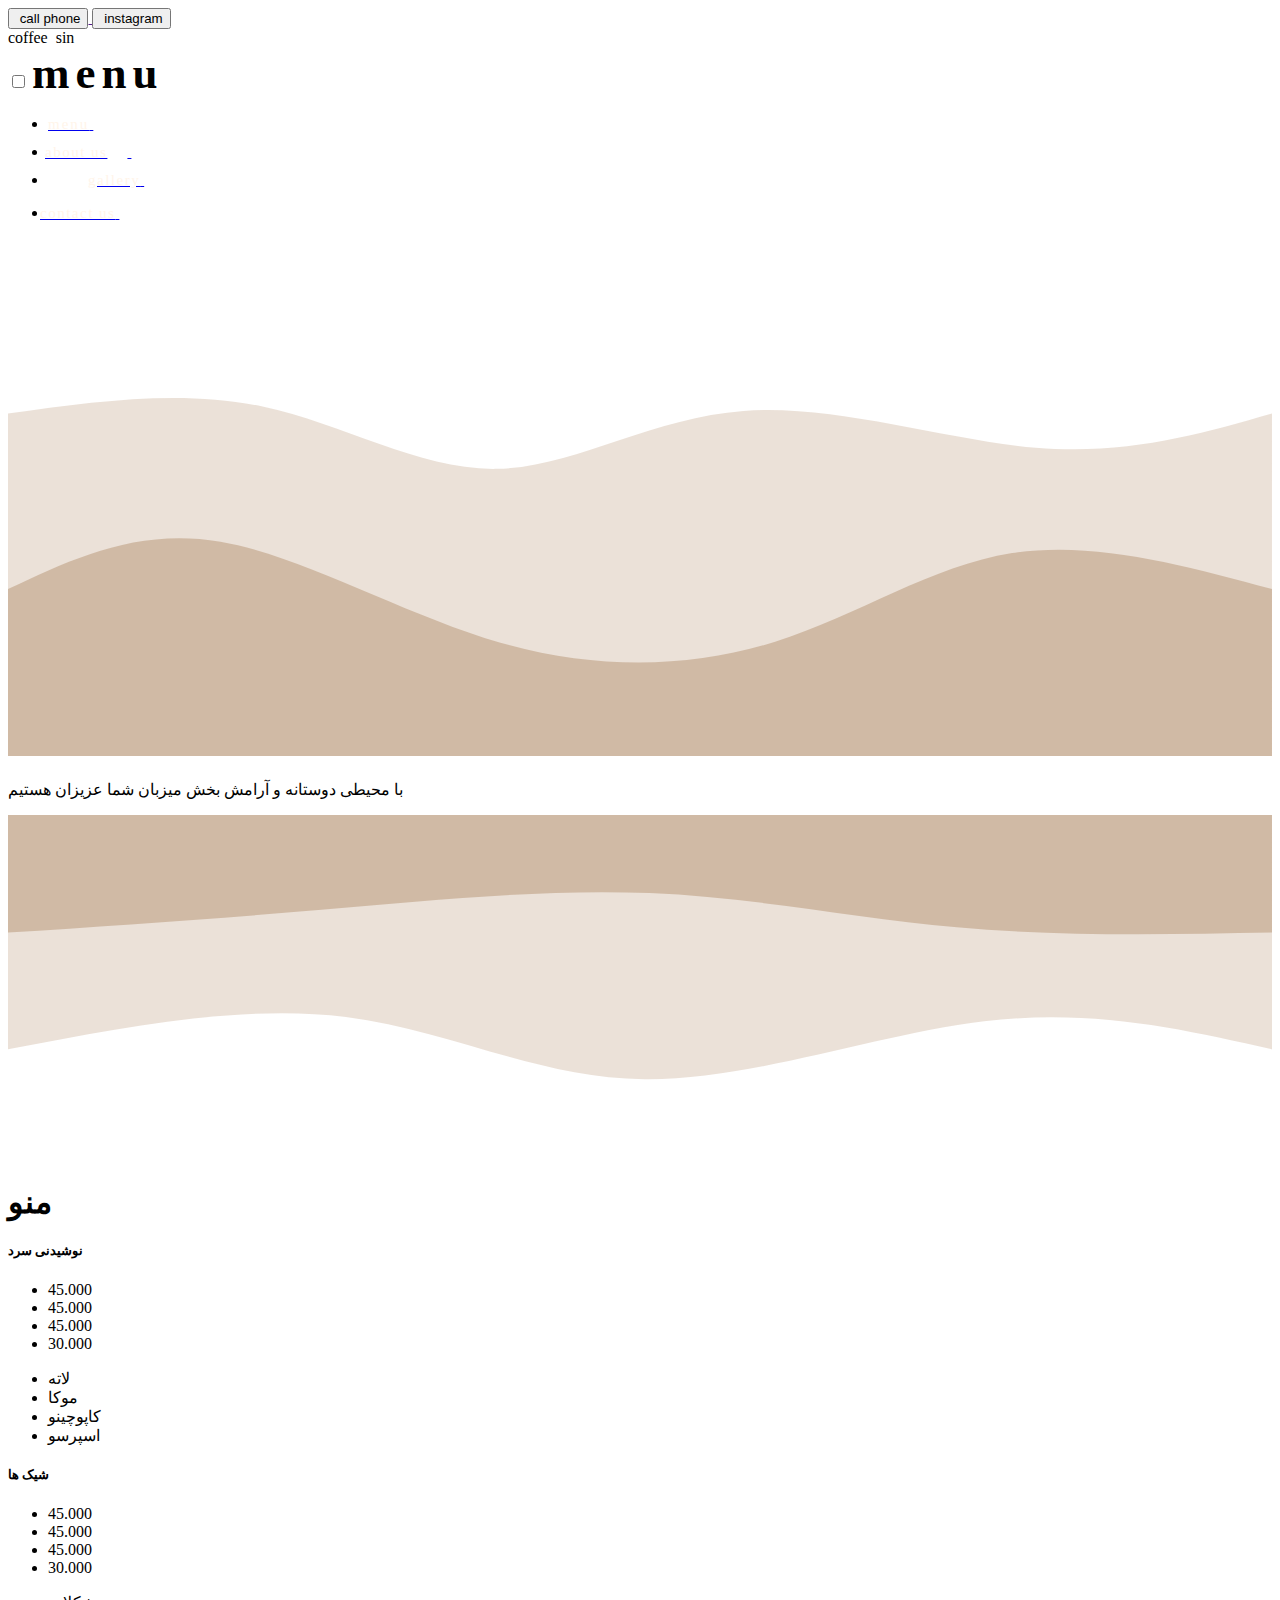
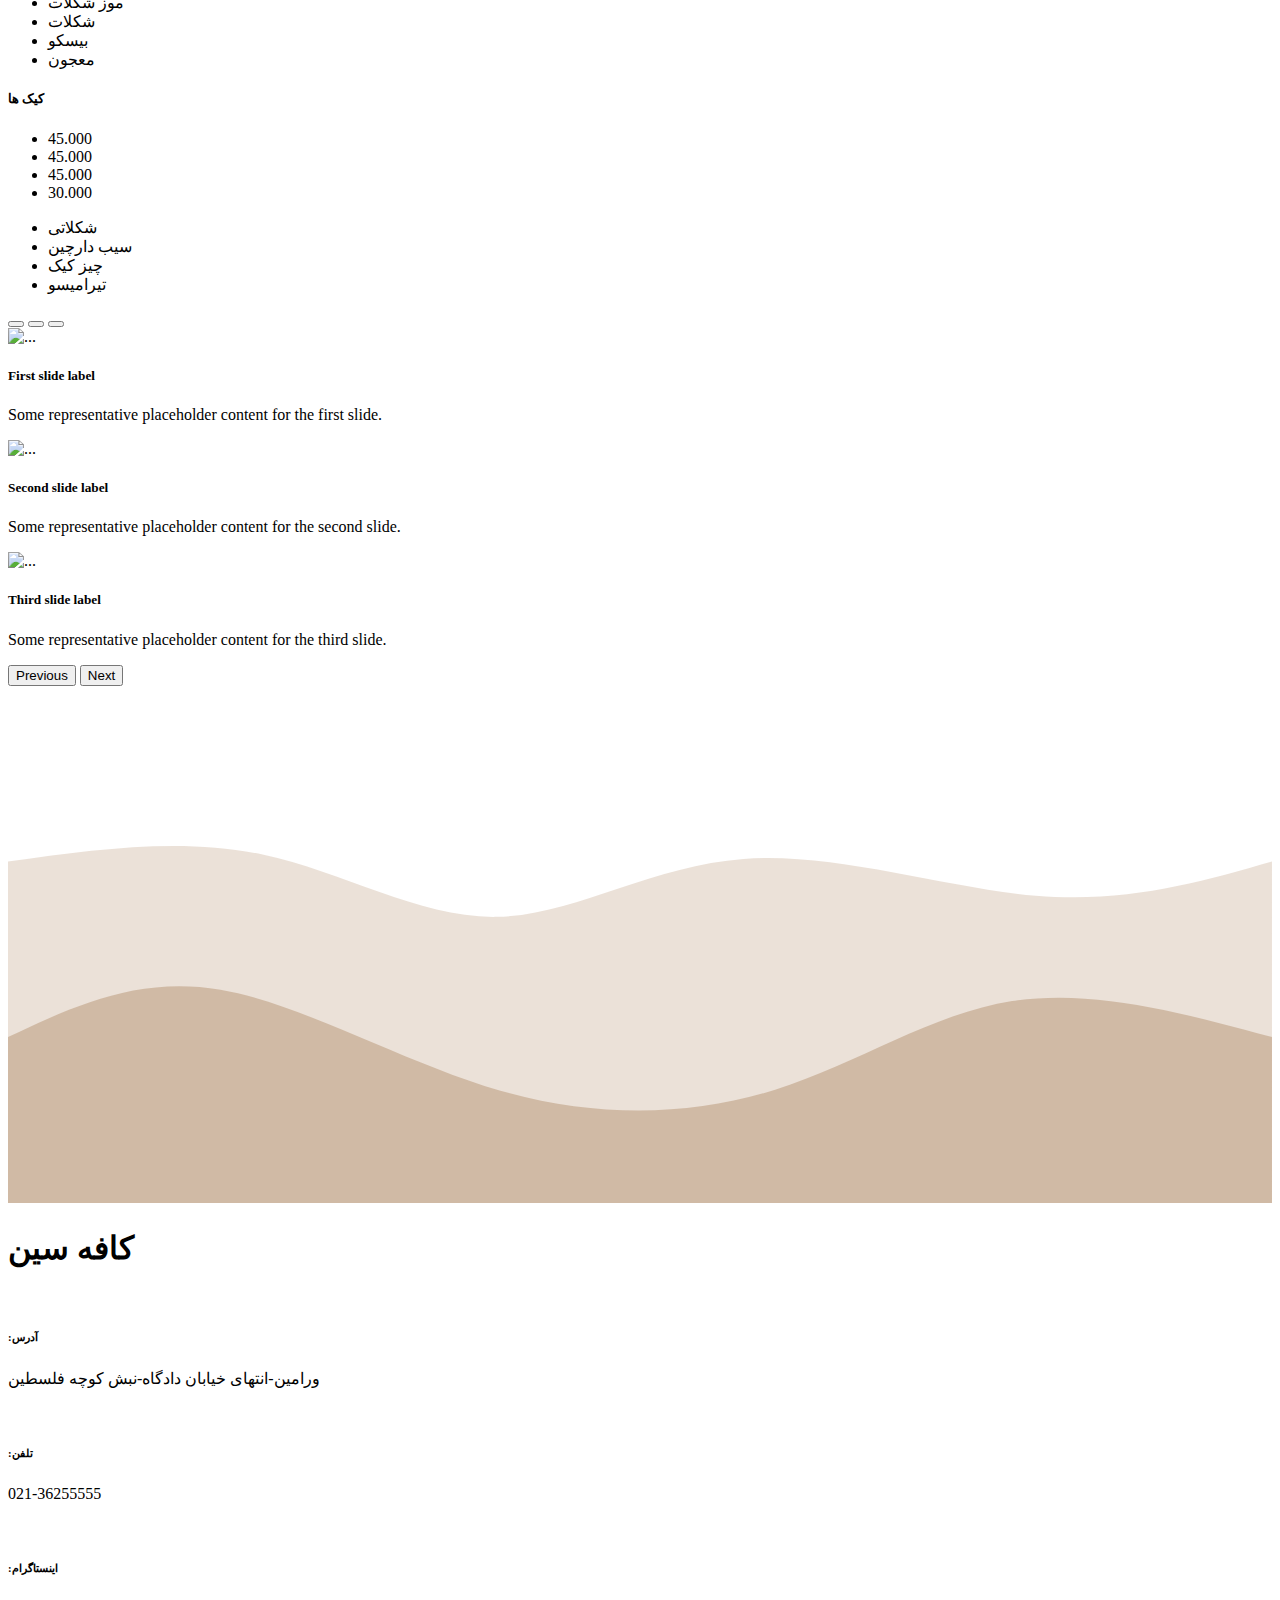
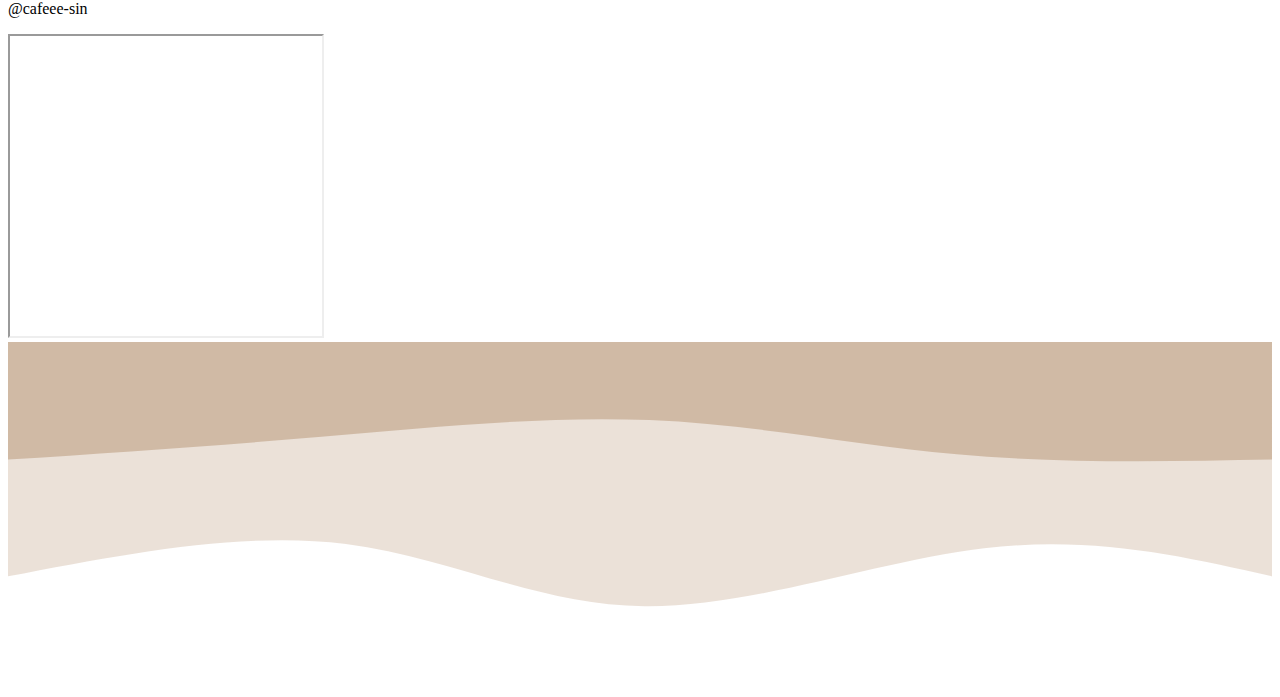
==== index.html @ 9c6b5b94 "Add files via upload" ====
<!DOCTYPE html>
<html lang="fa">
  <head>
    <meta charset="UTF-8" />
    <meta name="viewport" content="width=device-width, initial-scale=1.0" />
    <title>sin-coffe</title>
    <!-- css stylesheets -->
    <link rel="stylesheet" href="css/bs/bootstrap.css" />
    <link rel="stylesheet" href="/css/js/index.js">
    <link rel="stylesheet" href="css/style.css" />
  </head>

  <body>

    <script
      src="https://cdn.jsdelivr.net/npm/bootstrap@5.3.2/dist/js/bootstrap.bundle.min.js"
      integrity="sha384-C6RzsynM9kWDrMNeT87bh95OGNyZPhcTNXj1NW7RuBCsyN/o0jlpcV8Qyq46cDfL"
      crossorigin="anonymous"
    ></script>
    

    <div class="container-fluid bu">
      <div class="container ">
        <a  href="">
           <button class="phone" id="phone-button"> <img src="/icon/phone-call.svg" alt=""> call phone</button> 
          </a>

        

        <a href="https://www.instagram.com/sin_coffeee/?utm_source=ig_web_button_share_sheet&igshid=OGQ5ZDc2ODk2ZA==">
           <button class="instagram"> <img src="/icon/instagram.svg" alt=""> instagram</button>
           </a>
      </div>
    </div>


    <header>
    
      <!-- ///////////////////////// -->

      <div class="parsa">
        <div class="sign">
          <span class="fast-flicker">c</span>offee &nbsp<span class="flicker"
            >s</span
          >in
        </div>
      </div>

      <!-- //////////////////////////// -->
     
      <div>
        <nav class="nav">
          <input id="menu" type="checkbox" />
          <label
            style="
              top: 60px;
              width: 170px;
              height: 170px;
              letter-spacing: 6px;
              font-family: parsa;
              font-size: 45px;
              color: black;
              font-weight: bold;
            "
            for="menu"
            >menu</label
          >
          <ul class="menu">
            <li>
              <a style="width: 65px; height: 65px" href="#menuu">
                <span
                  style="
                    font-family: parsa;
                    font-size: 15px;
                    color: #fff5ea;
                    letter-spacing: 2px;
                  "
                  >menu</span
                >
                <img
                  style="width: 60%"
                  src="/icon/coffee-cup-coffee-svgrepo-com.svg"
                  alt=""
                />
              </a>
            </li>
            <li style="padding-right: 20px; padding-top: 10px">
              <a style="width: 65px; height: 65px" href="#about-us">
                <span
                  style="
                    bottom: 65px;
                    padding-right: 20px;
                    font-family: parsa;
                    font-size: 15px;
                    color: #fff5ea;
                    letter-spacing: 1.5px;
                    margin-left: -3px;
                  "
                >
                  about us</span
                >
                <img
                  style="width: 60%"
                  src="/icon/about-us-svgrepo-com.svg"
                  alt=""
                />
              </a>
            </li>
            <li style="padding-left: 20px; padding-top: 10px">
              <a style="width: 65px; height: 65px" href="#carousell">
                <span
                  style="
                    bottom: 65px;
                    padding-left: 20px;
                    font-family: parsa;
                    font-size: 15px;
                    color: #fff5ea;
                    letter-spacing: 1.5px;
                  "
                  >gallery</span
                >
                <img
                  style="width: 60%"
                  src="/icon/gallery-favourite-svgrepo-com.svg"
                  alt=""
                />
              </a>
            </li>
            <li style="padding-top: 15px">
              <a style="width: 65px; height: 65px" href="#location">
                <span
                  style="
                    bottom: 75px;
                    font-family: parsa;
                    font-size: 15px;
                    color: #fff5ea;
                    letter-spacing: 1.5px;
                    margin-left: -8px;
                  "
                  >contact us</span
                >
                <img
                  style="width: 60%"
                  src="/icon/location-pin-svgrepo-com.svg"
                  alt=""
                />
              </a>
            </li>
          </ul>
        </nav>
      </div>
    
    </header>

    <!-- ===================== section ========================= -->

    <div class="svgg">
      <svg
        width="100%"
        height="100%"
        id="svg"
        viewBox="0 0 1440 590"
        xmlns="http://www.w3.org/2000/svg"
        class="transition duration-300 ease-in-out delay-150"
      >
        <path
          d="M 0,600 C 0,600 0,200 0,200 C 98.62200956937798,186.1818181818182 197.24401913875596,172.36363636363635 290,192 C 382.75598086124404,211.63636363636365 469.6459330143541,264.7272727272727 557,263 C 644.3540669856459,261.2727272727273 732.1722488038276,204.72727272727275 838,197 C 943.8277511961724,189.27272727272725 1067.6650717703349,230.36363636363637 1171,239 C 1274.3349282296651,247.63636363636363 1357.1674641148325,223.8181818181818 1440,200 C 1440,200 1440,600 1440,600 Z"
          stroke="none"
          stroke-width="0"
          fill="#bc9c7d90"
          fill-opacity="0.53"
          class="transition-all duration-300 ease-in-out delay-150 path-0"
        ></path>
        <path
          d="M 0,600 C 0,600 0,400 0,400 C 73.96172248803828,364.9952153110048 147.92344497607655,329.99043062200957 242,346 C 336.07655502392345,362.00956937799043 450.26794258373207,429.0334928229665 561,461 C 671.7320574162679,492.9665071770335 779.0047846889953,489.87559808612446 874,460 C 968.9952153110047,430.12440191387554 1051.712918660287,373.46411483253587 1144,359 C 1236.287081339713,344.53588516746413 1338.1435406698565,372.26794258373207 1440,400 C 1440,400 1440,600 1440,600 Z"
          stroke="none"
          stroke-width="0"
          fill="#bc9c7d90"
          fill-opacity="1"
          class="transition-all duration-300 ease-in-out delay-150 path-1"
        ></path>
      </svg>
    </div>

    <div class="container-fluid" id="about-us">
      <div class="row">
        <div class="back">
          <h2 class="fw-bold"></h2>
          <p>با محیطی دوستانه و آرامش بخش میزبان شما عزیزان هستیم</p>
        </div>
      </div>
    </div>

    <div>
      <svg
        width="100%"
        height="100%"
        id="svg"
        viewBox="0 0 1440 390"
        xmlns="http://www.w3.org/2000/svg"
        class="transition duration-300 ease-in-out delay-150"
      >
        <path
          d="M 0,400 C 0,400 0,133 0,133 C 102.67857142857142,156.32142857142856 205.35714285714283,179.64285714285714 328,165 C 450.64285714285717,150.35714285714286 593.25,97.75 715,99 C 836.75,100.25 937.6428571428571,155.35714285714286 1055,170 C 1172.357142857143,184.64285714285714 1306.1785714285716,158.82142857142856 1440,133 C 1440,133 1440,400 1440,400 Z"
          stroke="none"
          stroke-width="0"
          fill="#bc9c7d90"
          fill-opacity="0.53"
          class="transition-all duration-300 ease-in-out delay-150 path-0"
          transform="rotate(-180 720 200)"
        ></path>
        <path
          d="M 0,400 C 0,400 0,266 0,266 C 121.14285714285711,263.7142857142857 242.28571428571422,261.42857142857144 359,272 C 475.7142857142858,282.57142857142856 588.0000000000002,306 709,311 C 829.9999999999998,316 959.7142857142856,302.57142857142856 1083,292 C 1206.2857142857144,281.42857142857144 1323.1428571428573,273.7142857142857 1440,266 C 1440,266 1440,400 1440,400 Z"
          stroke="none"
          stroke-width="0"
          fill="#bc9c7d90"
          fill-opacity="1"
          class="transition-all duration-300 ease-in-out delay-150 path-1"
          transform="rotate(-180 720 200)"
        ></path>
      </svg>
    </div>

    <!-- ===================== end section ========================= -->

    <!-- ===================== menu ========================= -->

    <div class="container" id="menuu">
      <div class="row listt">
        <h1 class="fw-bold pt-5 pb-3">منو</h1>
        <div class="col-md-4 align-content-center">
          <h5 class="fw-bold pt-5">نوشیدنی سرد</h5>

          <div class="col-md-4 ull">
            <ul class="pe-5 ">
              <li>45.000</li>
              <li>45.000</li>
              <li>45.000</li>
              <li>30.000</li>
            </ul>

            <ul class="pe-5">
              <li>لاته</li>
              <li>موکا</li>
              <li>کاپوچینو</li>
              <li>اسپرسو</li>
            </ul>
          </div>
        </div>
        <div class="col-md-4">
          <h5 class="fw-bold pt-5">شیک ها</h5>
          <div class="col-md-4 ull">
            <ul class="pe-5">
              <li>45.000</li>
              <li>45.000</li>
              <li>45.000</li>
              <li>30.000</li>
            </ul>

            <ul class="pe-5">
              <li>موز شکلات</li>
              <li>شکلات</li>
              <li>بیسکو</li>
              <li>معجون</li>
            </ul>
          </div>
        </div>
        <div class="col-md-4">
          <h5 class="fw-bold pt-5">کیک ها </h5>
          <div class="col-md-4 ull">
            <ul class="pe-5">
              <li>45.000</li>
              <li>45.000</li>
              <li>45.000</li>
              <li>30.000</li>
            </ul>

            <ul class="pe-5">
              <li>شکلاتی</li>
              <li>سیب دارچین</li>
              <li>چیز کیک</li>
              <li>تیرامیسو</li>
            </ul>
          </div>
        </div>
      </div>
    </div>
    
    <!-- ===================== end menu ========================= -->

    <!-- ===================== gallery ========================= -->
    
    <div class="carousell" id="carousell">
      <div
        id="carouselExampleCaptions"
        class="carousel slide"
        data-bs-ride="carousel"
      >
        <div class="carousel-indicators">
          <button
            type="button"
            data-bs-target="#carouselExampleCaptions"
            data-bs-slide-to="0"
            class="active"
            aria-current="true"
            aria-label="Slide 1"
          ></button>
          <button
            type="button"
            data-bs-target="#carouselExampleCaptions"
            data-bs-slide-to="1"
            aria-label="Slide 2"
          ></button>
          <button
            type="button"
            data-bs-target="#carouselExampleCaptions"
            data-bs-slide-to="2"
            aria-label="Slide 3"
          ></button>
        </div>
        <div class="container">
          <div class="carousel-inner borderr">
            <div class="carousel-item active">
              <img
                src="/imag/photo_5996654380176227893_y.jpg"
                class="d-block w-100"
                alt="..."
              />
              <div class="carousel-caption d-none d-md-block">
                <h5>First slide label</h5>
                <p>
                  Some representative placeholder content for the first slide.
                </p>
              </div>
            </div>
            <div class="carousel-item">
              <img
                src="/imag/photo_5996654380176227894_y.jpg"
                class="d-block w-100"
                alt="..."
              />
              <div class="carousel-caption d-none d-md-block">
                <h5>Second slide label</h5>
                <p>
                  Some representative placeholder content for the second slide.
                </p>
              </div>
            </div>
            <div class="carousel-item">
              <img
                src="/imag/photo_5996654380176227897_y.jpg"
                class="d-block w-100"
                alt="..."
              />
              <div class="carousel-caption d-none d-md-block">
                <h5>Third slide label</h5>
                <p>
                  Some representative placeholder content for the third slide.
                </p>
              </div>
            </div>
          </div>
        </div>
        <button
          class="carousel-control-prev"
          type="button"
          data-bs-target="#carouselExampleCaptions"
          data-bs-slide="prev"
        >
          <span class="carousel-control-prev-icon" aria-hidden="true"></span>
          <span class="visually-hidden">Previous</span>
        </button>
        <button
          class="carousel-control-next"
          type="button"
          data-bs-target="#carouselExampleCaptions"
          data-bs-slide="next"
        >
          <span class="carousel-control-next-icon" aria-hidden="true"></span>
          <span class="visually-hidden">Next</span>
        </button>
      </div>
    </div>
    
    <!-- ===================== end gallery ========================= -->

    <!-- ===================== footer ========================= -->

    <div class="svgg">
      <svg
        width="100%"
        height="100%"
        id="svg"
        viewBox="0 0 1440 590"
        xmlns="http://www.w3.org/2000/svg"
        class="transition duration-300 ease-in-out delay-150"
      >
        <path
          d="M 0,600 C 0,600 0,200 0,200 C 98.62200956937798,186.1818181818182 197.24401913875596,172.36363636363635 290,192 C 382.75598086124404,211.63636363636365 469.6459330143541,264.7272727272727 557,263 C 644.3540669856459,261.2727272727273 732.1722488038276,204.72727272727275 838,197 C 943.8277511961724,189.27272727272725 1067.6650717703349,230.36363636363637 1171,239 C 1274.3349282296651,247.63636363636363 1357.1674641148325,223.8181818181818 1440,200 C 1440,200 1440,600 1440,600 Z"
          stroke="none"
          stroke-width="0"
          fill="#bc9c7d90"
          fill-opacity="0.53"
          class="transition-all duration-300 ease-in-out delay-150 path-0"
        ></path>
        <path
          d="M 0,600 C 0,600 0,400 0,400 C 73.96172248803828,364.9952153110048 147.92344497607655,329.99043062200957 242,346 C 336.07655502392345,362.00956937799043 450.26794258373207,429.0334928229665 561,461 C 671.7320574162679,492.9665071770335 779.0047846889953,489.87559808612446 874,460 C 968.9952153110047,430.12440191387554 1051.712918660287,373.46411483253587 1144,359 C 1236.287081339713,344.53588516746413 1338.1435406698565,372.26794258373207 1440,400 C 1440,400 1440,600 1440,600 Z"
          stroke="none"
          stroke-width="0"
          fill="#bc9c7d90"
          fill-opacity="1"
          class="transition-all duration-300 ease-in-out delay-150 path-1"
        ></path>
      </svg>
    </div>

    <div class="container-fluid background" id="location">
      <div class="row">
        <div class="col-md-6 footerr">
          <h1 class="fw-bold">کافه سین</h1>
          <div>
            <img src="" alt="" />
            <h6>:آدرس</h6>
            <p>ورامین-انتهای خیابان دادگاه-نبش کوچه فلسطین</p>
          </div>
          <div>
            <img src="" alt="" />
            <h6>:تلفن</h6>
            <p>021-36255555</p>
          </div>
          <div>
            <img src="" alt="" />
            <h6>:اینستاگرام</h6>
            <p>@cafeee-sin</p>
          </div>
        </div>

        <div class="col-md-6 w-25">
          <iframe
            src="https://www.google.com/maps/embed?pb=!1m10!1m8!1m3!1d203.45033863235275!2d51.64194837364539!3d35.32572014087589!3m2!1i1024!2i768!4f13.1!5e0!3m2!1sen!2sfr!4v1701719964010!5m2!1sen!2sfr"
            width="300"
            height="300"
            style="padding-left: 12px"
            style="border: 0"
            allowfullscreen=""
            loading="lazy"
            referrerpolicy="no-referrer-when-downgrade"
          ></iframe>
        </div>
      </div>
    </div>

    <div>
      <svg
        width="100%"
        height="100%"
        id="svg"
        viewBox="0 0 1440 390"
        xmlns="http://www.w3.org/2000/svg"
        class="transition duration-300 ease-in-out delay-150"
      >
        <path
          d="M 0,400 C 0,400 0,133 0,133 C 102.67857142857142,156.32142857142856 205.35714285714283,179.64285714285714 328,165 C 450.64285714285717,150.35714285714286 593.25,97.75 715,99 C 836.75,100.25 937.6428571428571,155.35714285714286 1055,170 C 1172.357142857143,184.64285714285714 1306.1785714285716,158.82142857142856 1440,133 C 1440,133 1440,400 1440,400 Z"
          stroke="none"
          stroke-width="0"
          fill="#bc9c7d90"
          fill-opacity="0.53"
          class="transition-all duration-300 ease-in-out delay-150 path-0"
          transform="rotate(-180 720 200)"
        ></path>
        <path
          d="M 0,400 C 0,400 0,266 0,266 C 121.14285714285711,263.7142857142857 242.28571428571422,261.42857142857144 359,272 C 475.7142857142858,282.57142857142856 588.0000000000002,306 709,311 C 829.9999999999998,316 959.7142857142856,302.57142857142856 1083,292 C 1206.2857142857144,281.42857142857144 1323.1428571428573,273.7142857142857 1440,266 C 1440,266 1440,400 1440,400 Z"
          stroke="none"
          stroke-width="0"
          fill="#bc9c7d90"
          fill-opacity="1"
          class="transition-all duration-300 ease-in-out delay-150 path-1"
          transform="rotate(-180 720 200)"
        ></path>
      </svg>
    </div>

    <!-- ===================== footer ========================= -->

  </body>
</html>
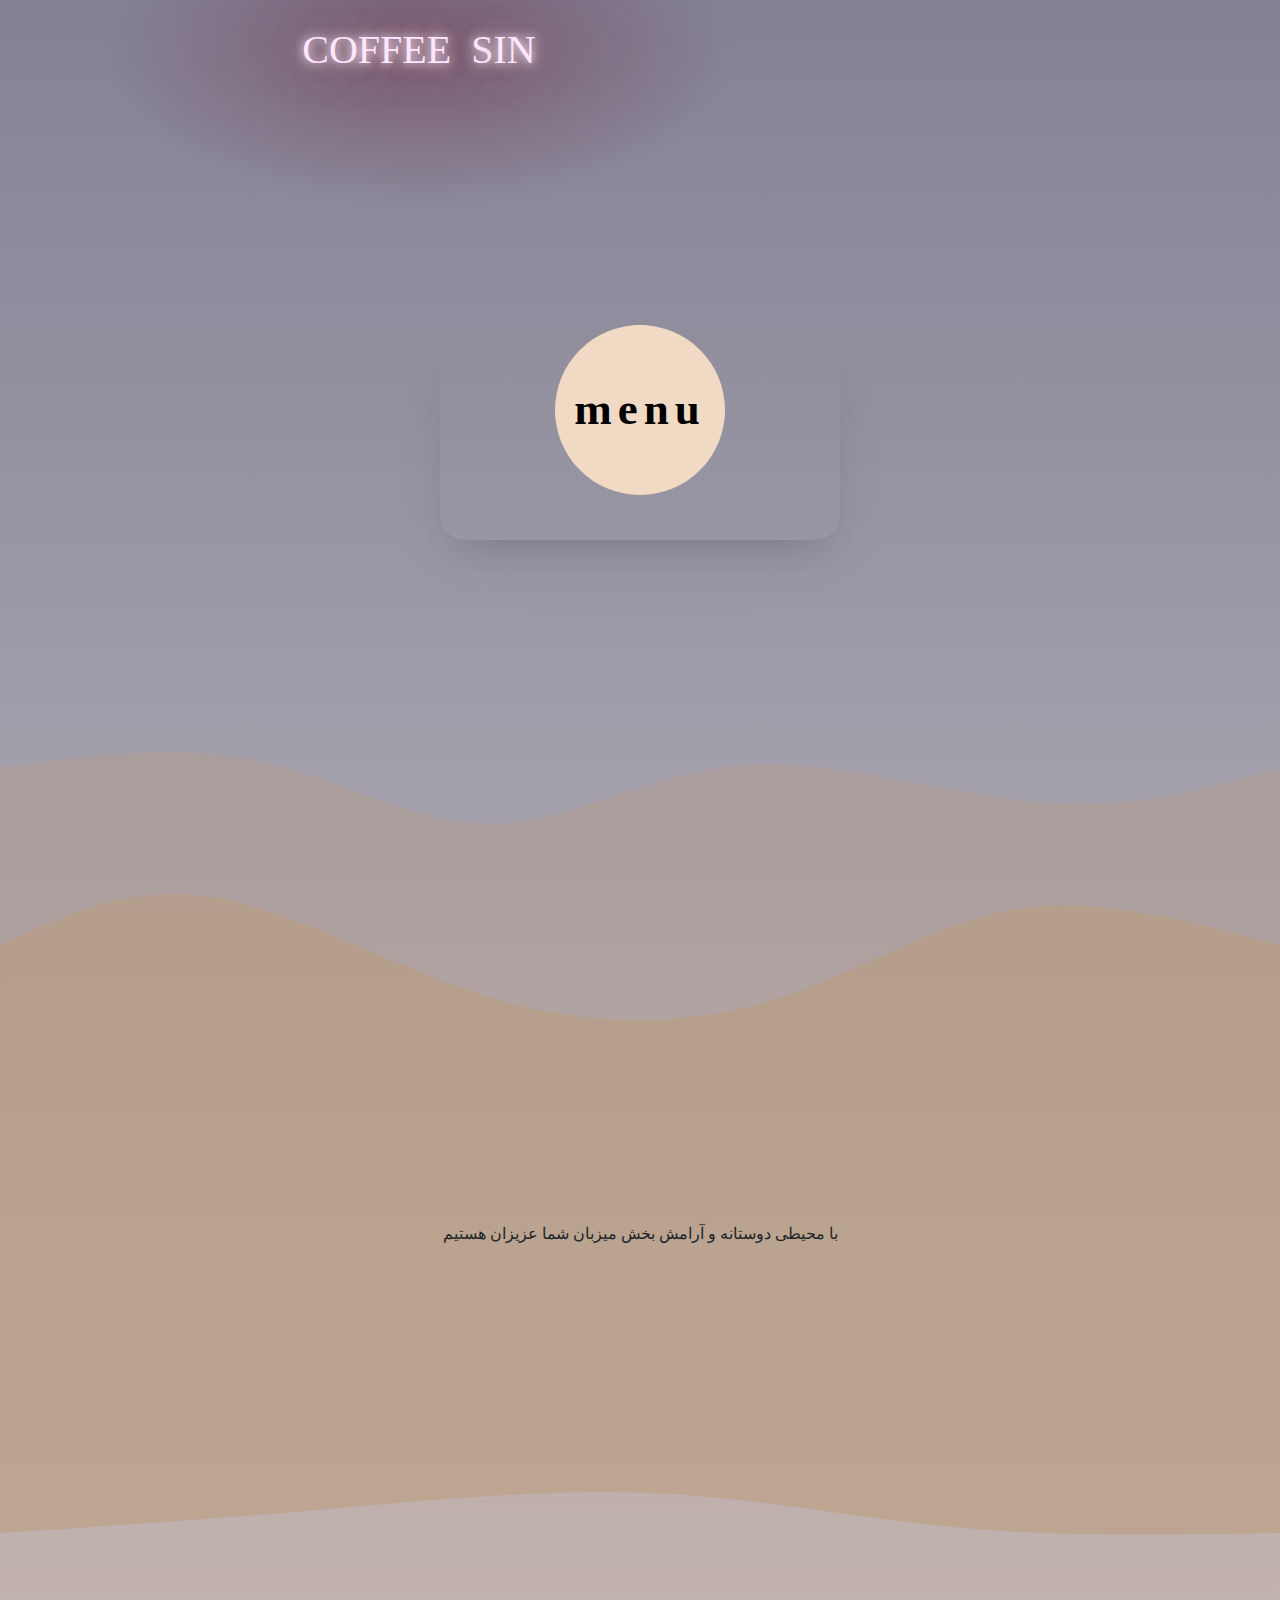
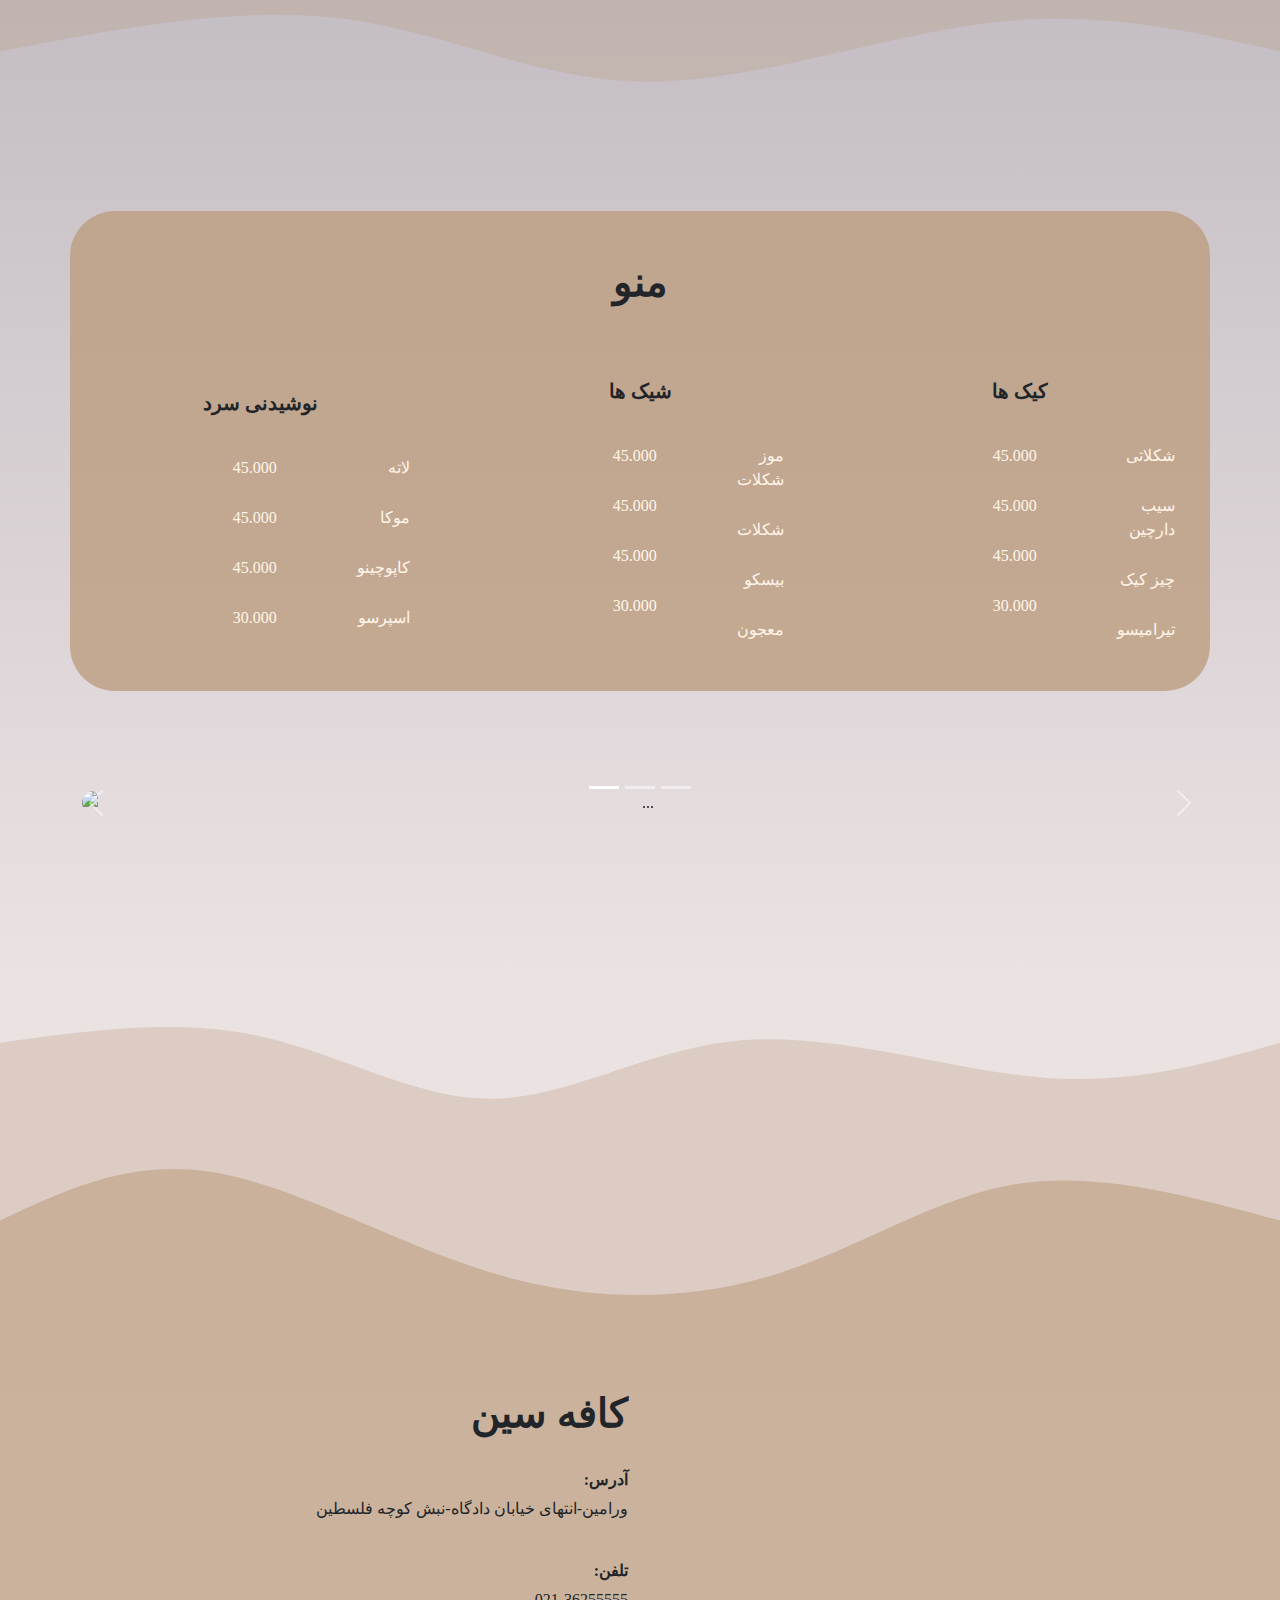
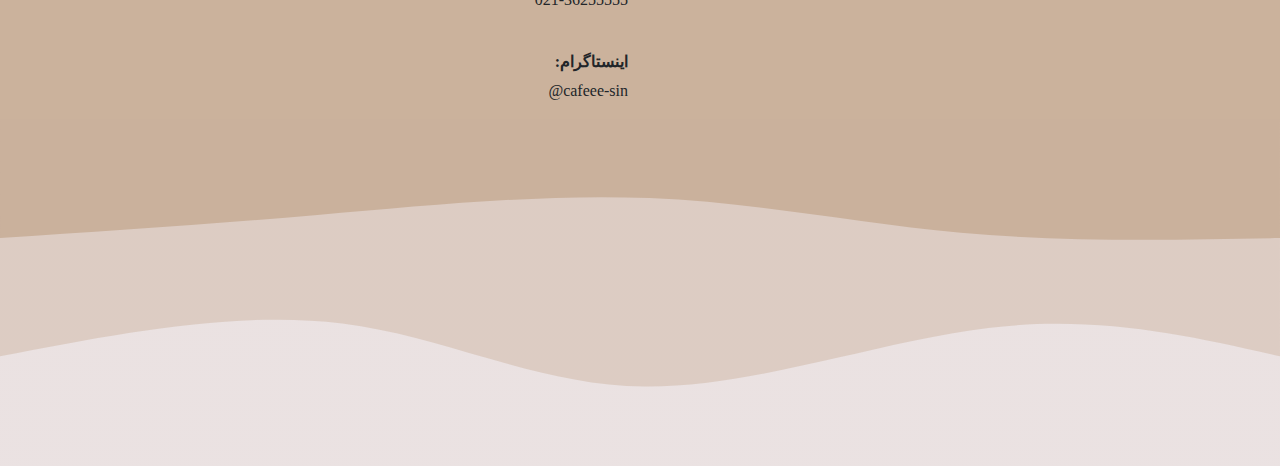
==== commit 7c3eeae3: "Update index.html" ====
--- a/index.html
+++ b/index.html
@@ -5,9 +5,9 @@
     <meta name="viewport" content="width=device-width, initial-scale=1.0" />
     <title>sin-coffe</title>
     <!-- css stylesheets -->
-    <link rel="stylesheet" href="css/bs/bootstrap.css" />
-    <link rel="stylesheet" href="/css/js/index.js">
-    <link rel="stylesheet" href="css/style.css" />
+    <link rel="stylesheet" href="bootstrap.css" />
+    <link rel="stylesheet" href="index.js">
+    <link rel="stylesheet" href="style.css" />
   </head>
 
   <body>
@@ -22,13 +22,13 @@
     <div class="container-fluid bu">
       <div class="container ">
         <a  href="">
-           <button class="phone" id="phone-button"> <img src="/icon/phone-call.svg" alt=""> call phone</button> 
+           <button class="phone" id="phone-button"> <img src="phone-call.svg" alt=""> call phone</button> 
           </a>
 
         
 
         <a href="https://www.instagram.com/sin_coffeee/?utm_source=ig_web_button_share_sheet&igshid=OGQ5ZDc2ODk2ZA==">
-           <button class="instagram"> <img src="/icon/instagram.svg" alt=""> instagram</button>
+           <button class="instagram"> <img src="instagram.svg" alt=""> instagram</button>
            </a>
       </div>
     </div>
@@ -79,7 +79,7 @@
                 >
                 <img
                   style="width: 60%"
-                  src="/icon/coffee-cup-coffee-svgrepo-com.svg"
+                  src="coffee-cup-coffee-svgrepo-com.svg"
                   alt=""
                 />
               </a>
@@ -101,7 +101,7 @@
                 >
                 <img
                   style="width: 60%"
-                  src="/icon/about-us-svgrepo-com.svg"
+                  src="about-us-svgrepo-com.svg"
                   alt=""
                 />
               </a>
@@ -121,7 +121,7 @@
                 >
                 <img
                   style="width: 60%"
-                  src="/icon/gallery-favourite-svgrepo-com.svg"
+                  src="gallery-favourite-svgrepo-com.svg"
                   alt=""
                 />
               </a>
@@ -141,7 +141,7 @@
                 >
                 <img
                   style="width: 60%"
-                  src="/icon/location-pin-svgrepo-com.svg"
+                  src="location-pin-svgrepo-com.svg"
                   alt=""
                 />
               </a>
@@ -322,7 +322,7 @@
           <div class="carousel-inner borderr">
             <div class="carousel-item active">
               <img
-                src="/imag/photo_5996654380176227893_y.jpg"
+                src="photo_5996654380176227893_y.jpg"
                 class="d-block w-100"
                 alt="..."
               />
@@ -335,7 +335,7 @@
             </div>
             <div class="carousel-item">
               <img
-                src="/imag/photo_5996654380176227894_y.jpg"
+                src="photo_5996654380176227894_y.jpg"
                 class="d-block w-100"
                 alt="..."
               />
@@ -348,7 +348,7 @@
             </div>
             <div class="carousel-item">
               <img
-                src="/imag/photo_5996654380176227897_y.jpg"
+                src="photo_5996654380176227897_y.jpg"
                 class="d-block w-100"
                 alt="..."
               />
--- a/style.css
+++ b/style.css
@@ -0,0 +1,571 @@
+* {
+  margin: 0;
+  padding: 0;
+  box-sizing: border-box;
+}
+
+@font-face {
+  font-family: vaziri;
+  src: url(/Font/Vazir-Medium-FD-WOL.ttf) format(ttf),
+    url(/Font/Vazir-Medium-FD-WOL.woff) format(woff),
+    url(/Font/Vazir-Medium-FD-WOL.woff2) format(woff2);
+}
+@font-face {
+  font-family: ehsan;
+  src: url(/Font/AnkhSanctuary-nROx4.woff) format(woff);
+}
+@font-face {
+  font-family: parsa;
+  src: url(/Font/ProductSans-Medium.ttf);
+}
+
+body {
+  font-family: vaziri;
+  background: linear-gradient(
+      0deg,
+      rgba(204, 182, 182, 0.4009978991596639) 30%,
+      rgba(2, 0, 36, 0.49) 100%,
+      rgba(0, 212, 255, 1) 100%
+    ),
+    url(/imag/photo_5996654380176227905_y.jpg) center/cover fixed no-repeat;
+  width: 100%;
+  text-align: center;
+}
+
+a {
+  text-decoration: none;
+  color: inherit;
+}
+/* ================= button ================== */
+
+.bu {
+  position: fixed;
+  bottom: 0;
+  font-family: parsa;
+}
+
+a img {
+  width: 15px;
+}
+
+.phone {
+  background: rgb(73, 73, 200);
+  padding: 4px 8px 4px 8px;
+  border: none;
+  border-radius: 5px;
+  margin-right: 30px;
+  font-weight: bold;
+
+}
+
+.instagram {
+  background: radial-gradient(
+      circle farthest-corner at 35% 90%,
+      #fec564,
+      transparent 50%
+    ),
+    radial-gradient(circle farthest-corner at 0 140%, #fec564, transparent 50%),
+    radial-gradient(ellipse farthest-corner at 0 -25%, #5258cf, transparent 50%),
+    radial-gradient(
+      ellipse farthest-corner at 20% -50%,
+      #5258cf,
+      transparent 50%
+    ),
+    radial-gradient(ellipse farthest-corner at 100% 0, #893dc2, transparent 50%),
+    radial-gradient(
+      ellipse farthest-corner at 60% -20%,
+      #893dc2,
+      transparent 50%
+    ),
+    radial-gradient(ellipse farthest-corner at 100% 100%, #d9317a, transparent),
+    linear-gradient(
+      #6559ca,
+      #bc318f 30%,
+      #e33f5f 50%,
+      #f77638 70%,
+      #fec66dd6 100%
+    );
+  padding: 4px 8px 4px 8px;
+  border: none;
+  border-radius: 5px;
+  font-weight: bold;
+}
+
+@media screen and (min-width: 900px) {
+  .bu {
+    display: none;
+  }
+}
+
+/* ===================== button ================ */
+
+/* ============================ nav ============================ */
+
+/* RESET/BASIC STYLES
+–––––––––––––––––––––––––––––––––––––––––––––––––– */
+@import url("https://fonts.googleapis.com/css2?family=Inter&display=swap");
+
+:root {
+  --white: #ffffff;
+  --light-grey: #edf0f1;
+  --violet: rgb(240, 218, 195);
+  --dark-violet: rgba(204, 182, 182, 0.4009978991596639);
+  --black: #fff5ea;
+}
+ul {
+  list-style: none;
+}
+
+.notification {
+  position: absolute;
+  top: 0;
+  right: 0;
+  padding: 10px;
+}
+
+/* MAIN STYLES
+–––––––––––––––––––––––––––––––––––––––––––––––––– */
+
+/* //////////////////////////////
+//////////////////////////////
+//////////////////////////////////////////////////////////// */
+
+.parsa {
+  background-color: #141114;
+  background-image: linear-gradient(335deg, black 23px, transparent 23px),
+    linear-gradient(155deg, black 23px, transparent 23px),
+    linear-gradient(335deg, black 23px, transparent 23px),
+    linear-gradient(155deg, black 23px, transparent 23px);
+  background-size: 58px 58px;
+  background-position: 0px 2px, 4px 35px, 29px 31px, 34px 6px;
+}
+
+.sign {
+  font-family: ehsan;
+  position: absolute;
+  display: flex;
+  justify-content: center;
+  align-items: center;
+  width: 50%;
+  height: 50%;
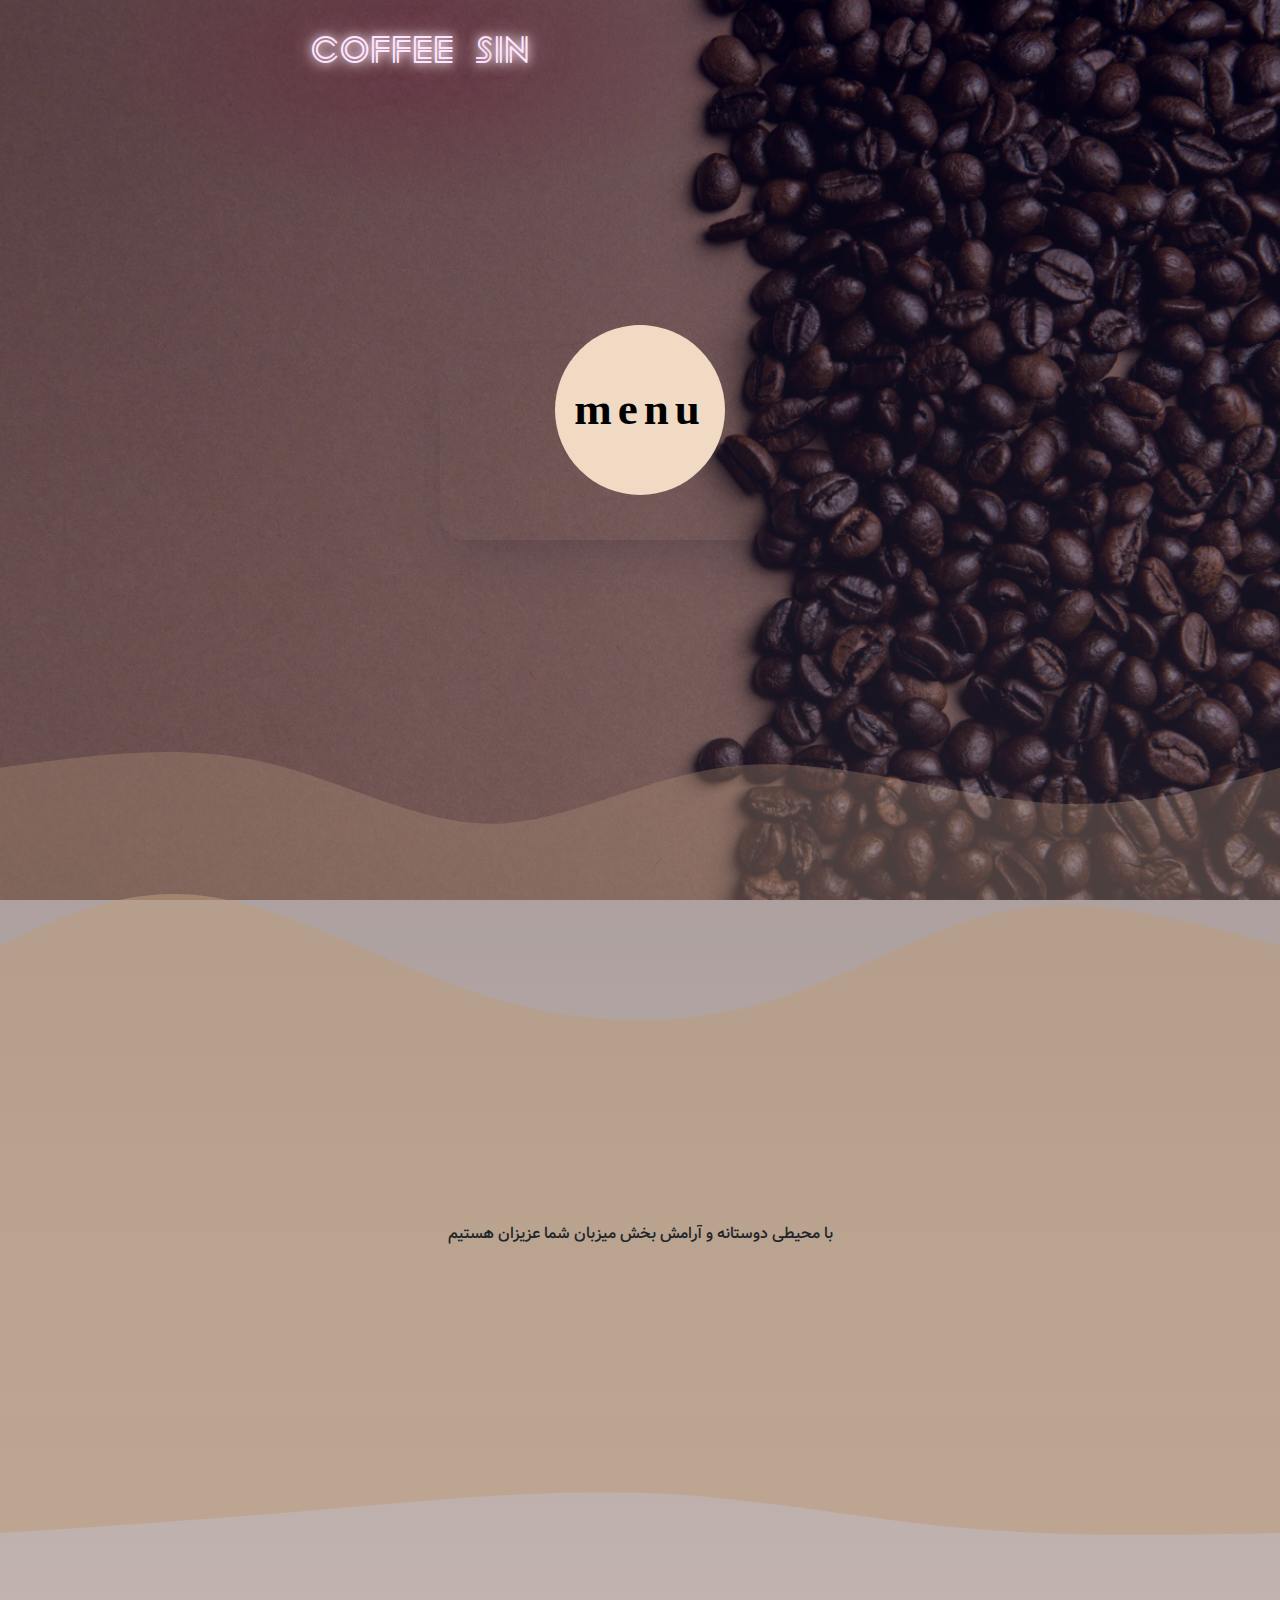
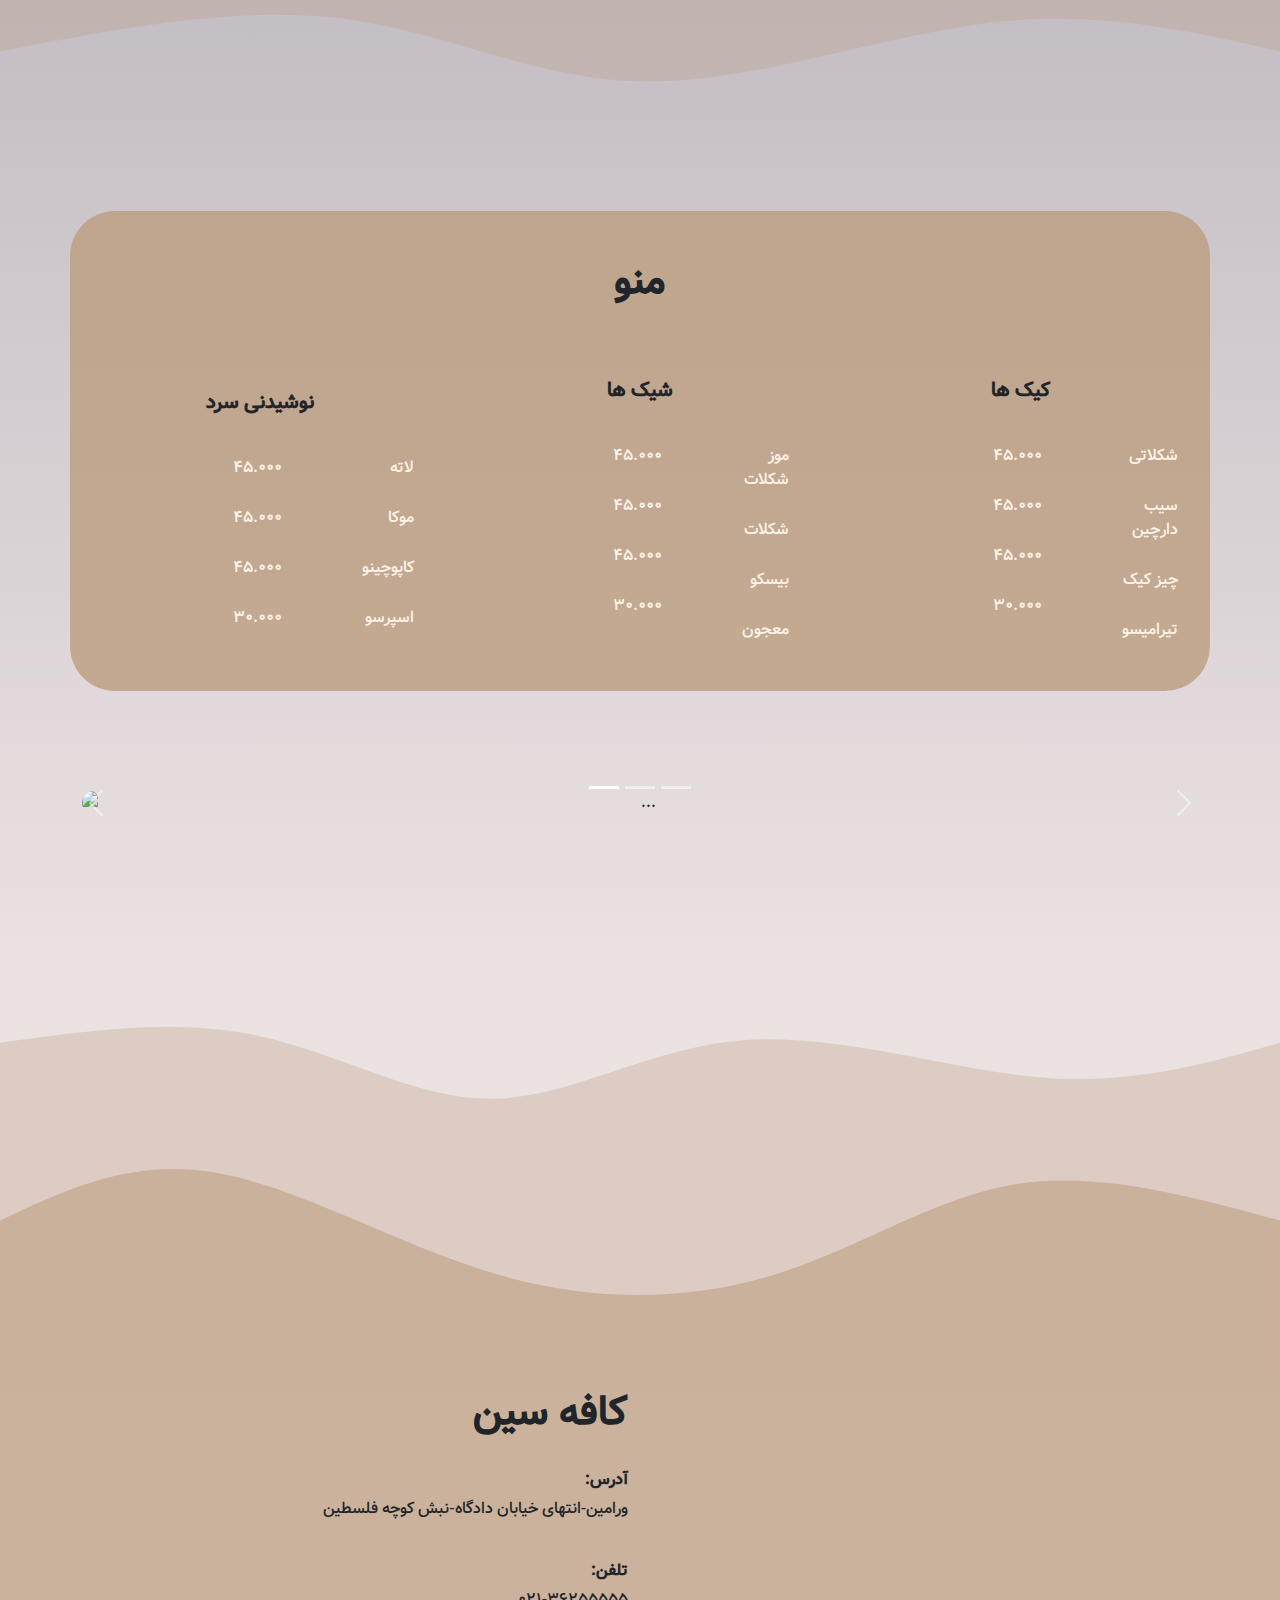
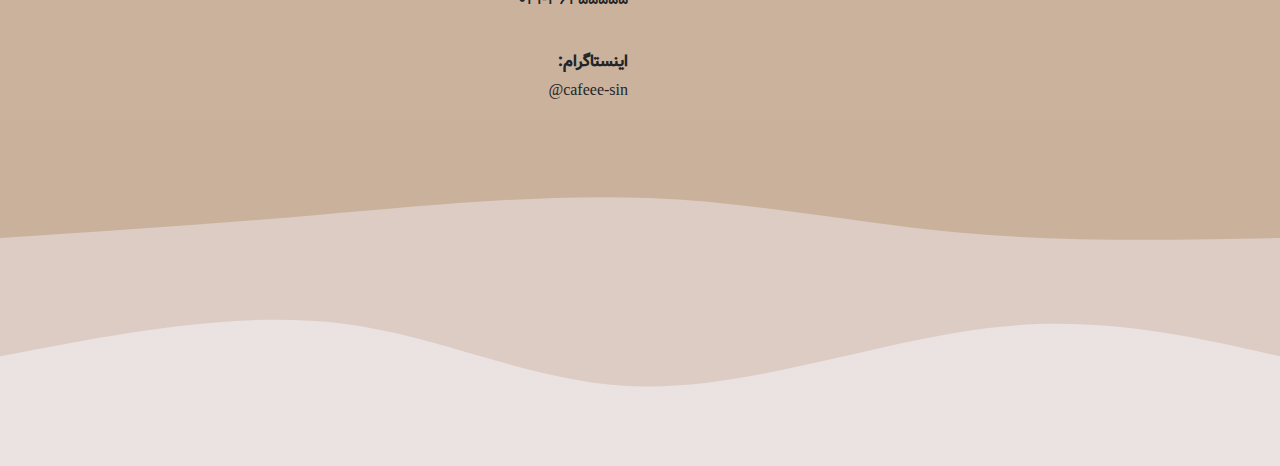
==== commit bd57817f: "Update index.html" ====
--- a/index.html
+++ b/index.html
@@ -481,6 +481,6 @@
     </div>
 
     <!-- ===================== footer ========================= -->
-
+<script src="index.js"></script>
   </body>
 </html>
--- a/style.css
+++ b/style.css
@@ -6,17 +6,17 @@
 
 @font-face {
   font-family: vaziri;
-  src: url(/Font/Vazir-Medium-FD-WOL.ttf) format(ttf),
-    url(/Font/Vazir-Medium-FD-WOL.woff) format(woff),
-    url(/Font/Vazir-Medium-FD-WOL.woff2) format(woff2);
+  src: url(Vazir-Medium-FD-WOL.ttf) format(ttf),
+    url(Vazir-Medium-FD-WOL.woff) format(woff),
+    url(Vazir-Medium-FD-WOL.woff2) format(woff2);
 }
 @font-face {
   font-family: ehsan;
-  src: url(/Font/AnkhSanctuary-nROx4.woff) format(woff);
+  src: url(AnkhSanctuary-nROx4.woff) format(woff);
 }
 @font-face {
   font-family: parsa;
-  src: url(/Font/ProductSans-Medium.ttf);
+  src: url(ProductSans-Medium.ttf) format(ttf);
 }
 
 body {
@@ -27,7 +27,7 @@
       rgba(2, 0, 36, 0.49) 100%,
       rgba(0, 212, 255, 1) 100%
     ),
-    url(/imag/photo_5996654380176227905_y.jpg) center/cover fixed no-repeat;
+    url(photo_5996654380176227905_y.jpg) center/cover fixed no-repeat;
   width: 100%;
   text-align: center;
 }
